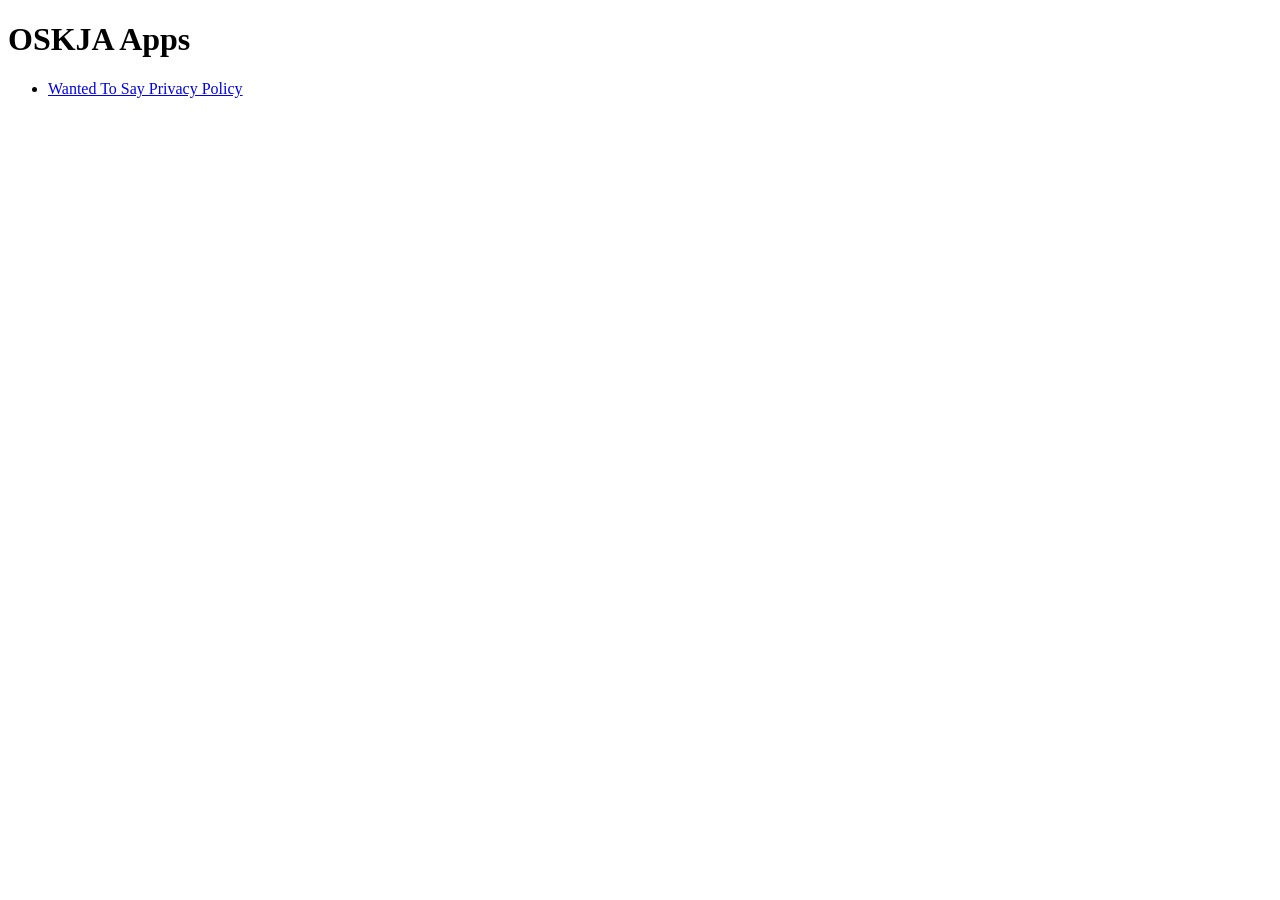
==== index.html @ 9e6752e6 "Create index.html" ====
<!DOCTYPE html>
<html lang="ja">
<head>
  <meta charset="UTF-8">
  <title>OSKJA Apps</title>
</head>
<body>
  <h1>OSKJA Apps</h1>

  <ul>
    <li>
      <a href="./wanted-to-say/privacy.html">
        Wanted To Say Privacy Policy
      </a>
    </li>
  </ul>
</body>
</html>
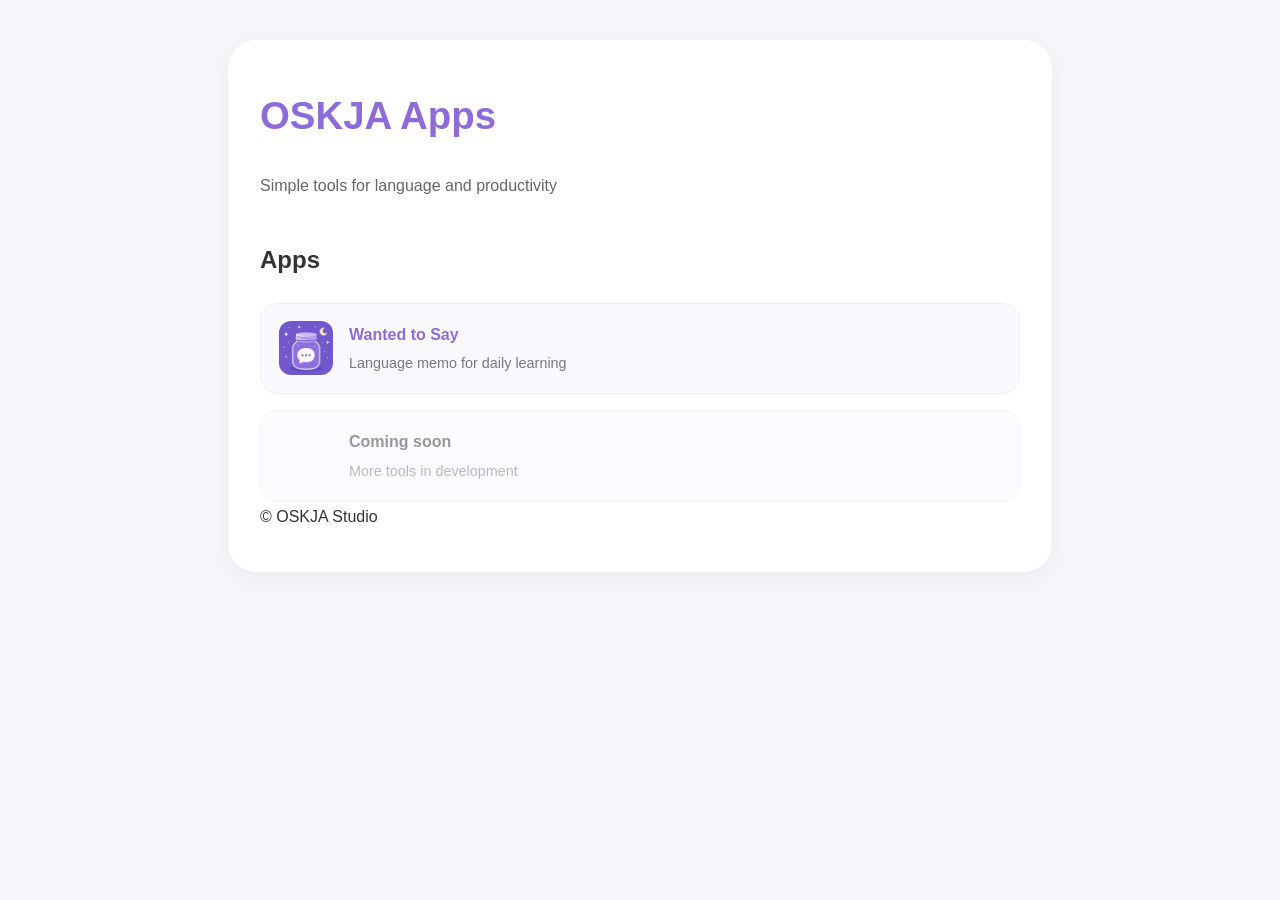
==== commit ccdd1e93: "Update index.html" ====
--- a/index.html
+++ b/index.html
@@ -1,18 +1,53 @@
 <!DOCTYPE html>
-<html lang="ja">
+<html lang="en">
 <head>
   <meta charset="UTF-8">
   <title>OSKJA Apps</title>
+  <meta name="viewport" content="width=device-width, initial-scale=1.0">
+
+  <link rel="stylesheet" href="./assets/css/global.css">
+  <link rel="stylesheet" href="./assets/css/hub.css">
 </head>
+
 <body>
+
+<div class="card">
+
   <h1>OSKJA Apps</h1>
+  <p class="subtitle">Simple tools for language and productivity</p>
 
-  <ul>
-    <li>
-      <a href="./wanted-to-say/privacy.html">
-        Wanted To Say Privacy Policy
-      </a>
-    </li>
-  </ul>
+  <section>
+
+    <h2>Apps</h2>
+
+    <!-- App Card -->
+    <a class="app-card" href="./wanted-to-say/index.html">
+
+      <img src="./wanted-to-say/assets/img/icon.png" class="app-icon">
+
+      <div>
+        <div class="app-title">Wanted to Say</div>
+        <div class="app-desc">Language memo for daily learning</div>
+      </div>
+
+    </a>
+
+    <!-- 追加予定用（プレースホルダ） -->
+    <div class="app-card" style="opacity:0.5;">
+      <div class="app-icon"></div>
+      <div>
+        <div class="app-title">Coming soon</div>
+        <div class="app-desc">More tools in development</div>
+      </div>
+    </div>
+
+  </section>
+
+  <footer>
+    © OSKJA Studio
+  </footer>
+
+</div>
+
 </body>
 </html>
--- a/assets/css/global.css
+++ b/assets/css/global.css
@@ -0,0 +1,42 @@
+body {
+  font-family: -apple-system, BlinkMacSystemFont, "Segoe UI", sans-serif;
+  background: #f7f6fb;
+  color: #333;
+  margin: 0;
+  padding: 40px 20px;
+  line-height: 1.9;
+}
+
+a {
+  color: #8d6bd8;
+  text-decoration: none;
+  word-break: break-word;
+}
+
+p {
+  margin: 10px 0;
+}
+
+section {
+  margin-top: 36px;
+}
+
+.card {
+  max-width: 760px;
+  margin: 0 auto;
+  background: #fff;
+  border-radius: 28px;
+  padding: 40px 32px;
+  box-shadow: 0 6px 24px rgba(0,0,0,0.05);
+}
+
+h1 {
+  margin-top: 0;
+  color: #8d6bd8;
+  font-size: 2.4rem;
+}
+
+.subtitle {
+  color: #666;
+  margin-top: -8px;
+}
--- a/assets/css/hub.css
+++ b/assets/css/hub.css
@@ -0,0 +1,32 @@
+/* app list */
+.app-card {
+  display: flex;
+  align-items: center;
+  gap: 16px;
+  padding: 16px 18px;
+  border-radius: 18px;
+  background: #faf9ff;
+  margin-top: 16px;
+  border: 1px solid #eee;
+}
+
+.app-card:hover {
+  transform: translateY(-2px);
+  transition: 0.2s;
+}
+
+.app-icon {
+  width: 54px;
+  height: 54px;
+  border-radius: 12px;
+  object-fit: cover;
+}
+
+.app-title {
+  font-weight: 600;
+}
+
+.app-desc {
+  font-size: 0.9rem;
+  color: #777;
+}
